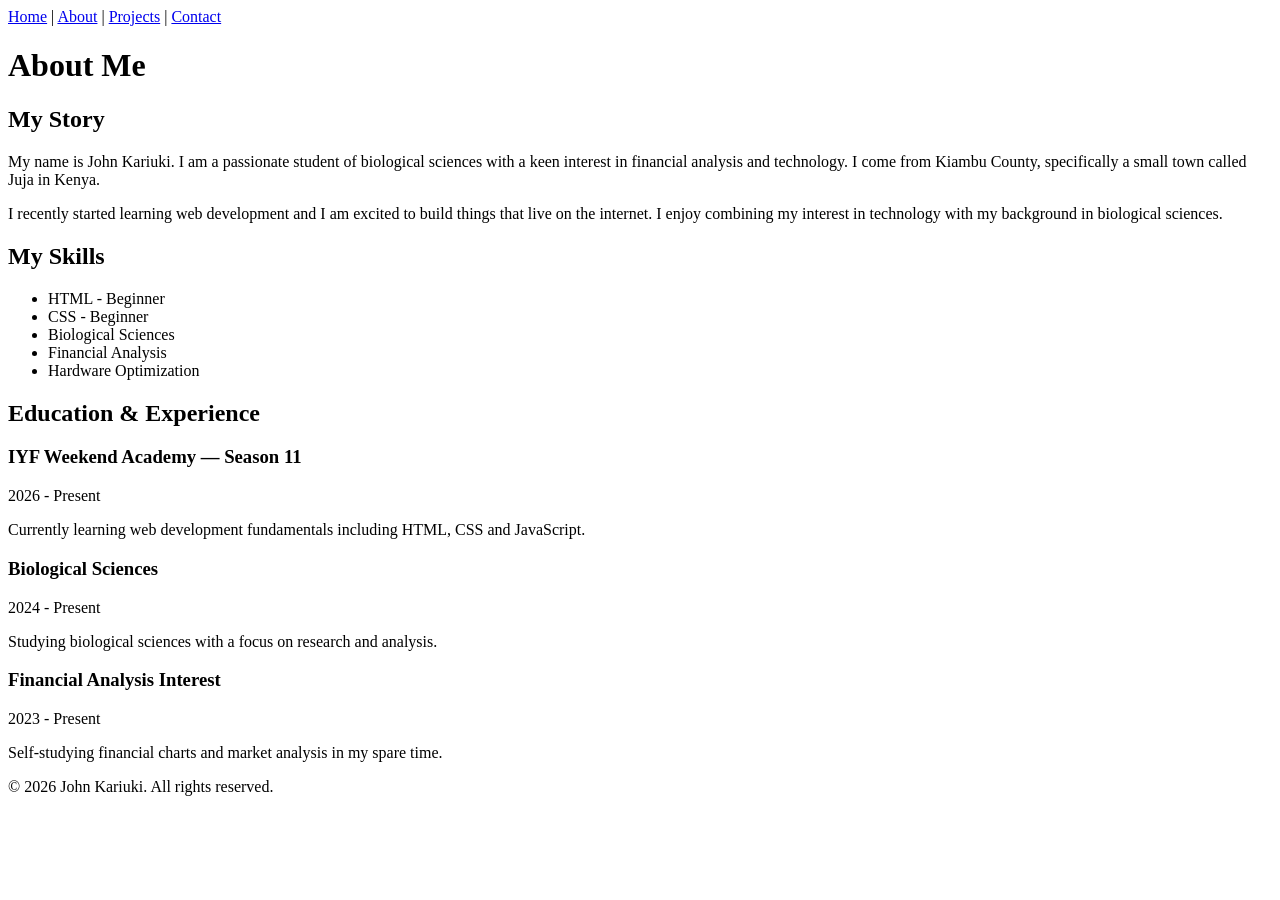
==== about.html @ a52ba3ce "initial file addition" ====
<!DOCTYPE html>
<html lang="en">
<head>
    <meta charset="UTF-8">
    <meta name="viewport" content="width=device-width, initial-scale=1.0">
    <title>John Kariuki - About Me</title>
</head>
<body>

    <!-- Navigation -->
    <nav>
        <a href="index.html">Home</a> |
        <a href="about.html">About</a> |
        <a href="projects.html">Projects</a> |
        <a href="contact.html">Contact</a>
    </nav>

    <!-- About Heading -->
    <h1>About Me</h1>

    <!-- My Story -->
    <section>
        <h2>My Story</h2>
        <p>
            My name is John Kariuki. I am a passionate student of biological sciences 
            with a keen interest in financial analysis and technology. I come from 
            Kiambu County, specifically a small town called Juja in Kenya.
        </p>
        <p>
            I recently started learning web development and I am excited to build 
            things that live on the internet. I enjoy combining my interest in 
            technology with my background in biological sciences.
        </p>
    </section>

    <!-- Skills -->
    <section>
        <h2>My Skills</h2>
        <ul>
            <li>HTML - Beginner</li>
            <li>CSS - Beginner</li>
            <li>Biological Sciences</li>
            <li>Financial Analysis</li>
            <li>Hardware Optimization</li>
        </ul>
    </section>

    <!-- Education & Experience Timeline -->
    <section>
        <h2>Education & Experience</h2>

        <article>
            <h3>IYF Weekend Academy — Season 11</h3>
            <p><time datetime="2026">2026 - Present</time></p>
            <p>Currently learning web development fundamentals including HTML, CSS and JavaScript.</p>
        </article>

        <article>
            <h3>Biological Sciences</h3>
            <p><time datetime="2024">2024 - Present</time></p>
            <p>Studying biological sciences with a focus on research and analysis.</p>
        </article>

        <article>
            <h3>Financial Analysis Interest</h3>
            <p><time datetime="2023">2023 - Present</time></p>
            <p>Self-studying financial charts and market analysis in my spare time.</p>
        </article>

    </section>

    <!-- Footer -->
    <footer>
        <p>© 2026 John Kariuki. All rights reserved.</p>
    </footer>

</body>
</html>
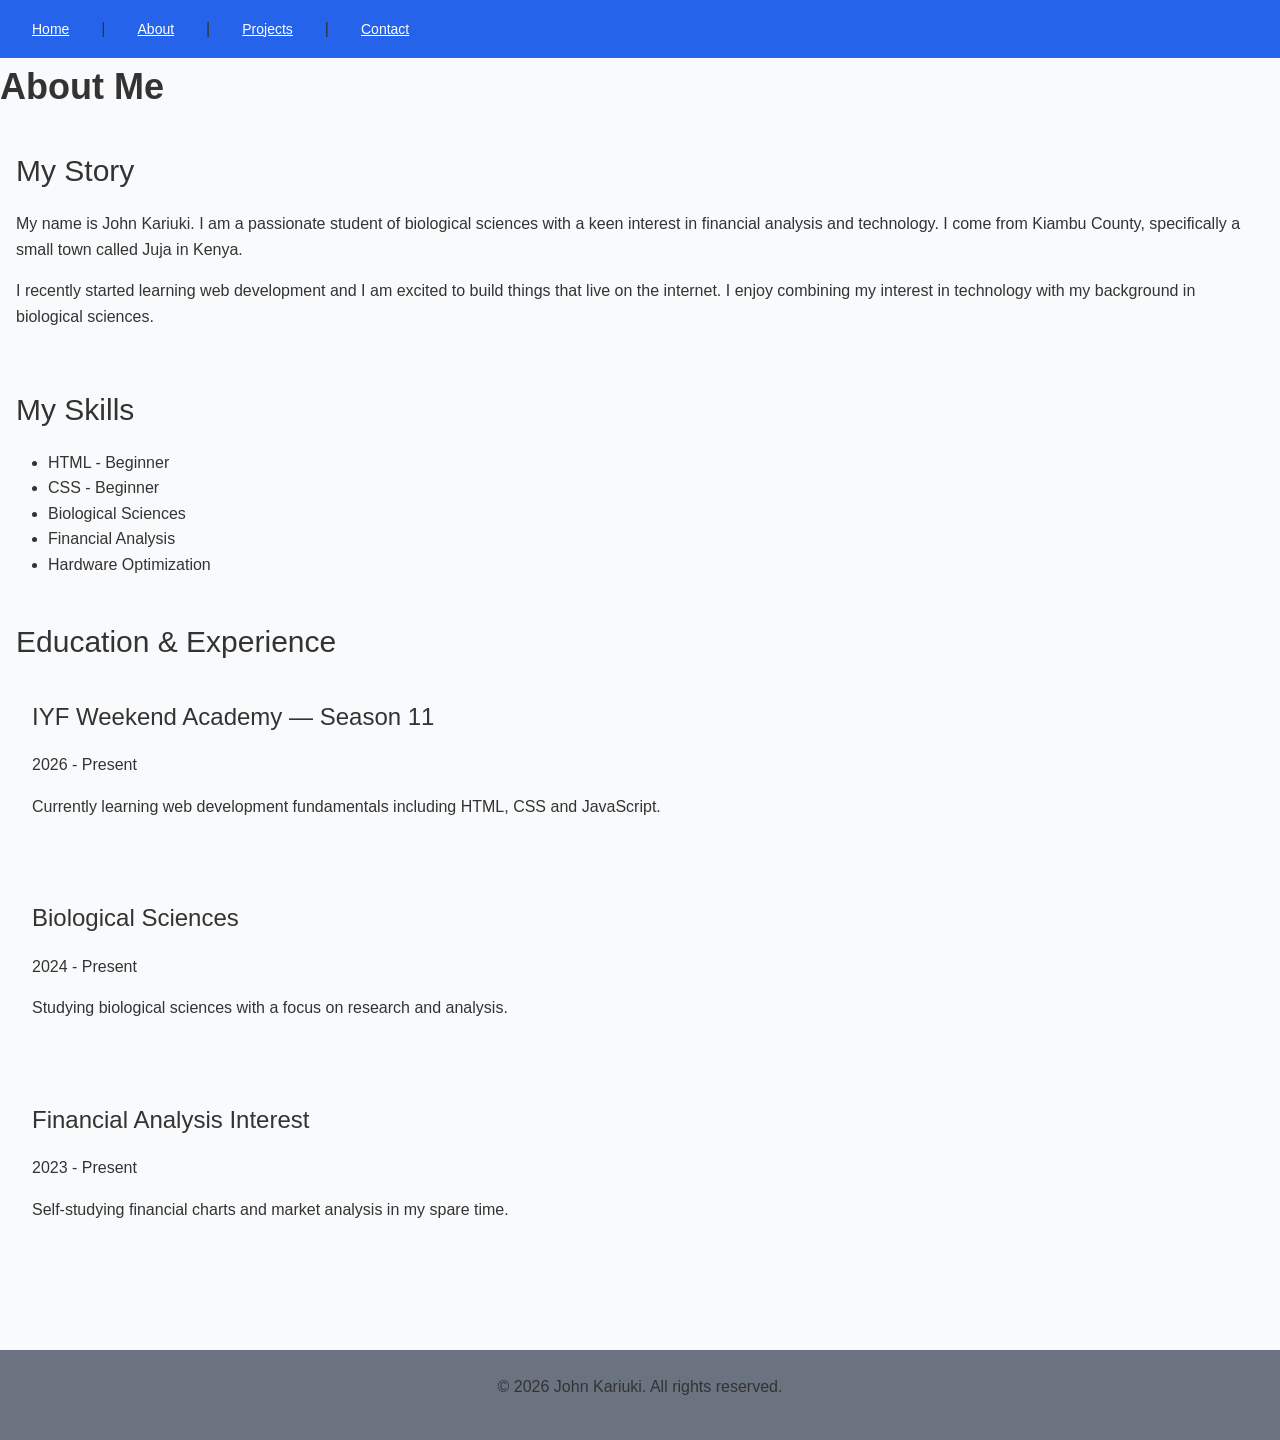
==== commit d3c8a500: "fixed heading errors" ====
--- a/about.html
+++ b/about.html
@@ -3,6 +3,7 @@
 <head>
     <meta charset="UTF-8">
     <meta name="viewport" content="width=device-width, initial-scale=1.0">
+    <link rel="stylesheet" href="styles.css">
     <title>John Kariuki - About Me</title>
 </head>
 <body>
@@ -16,7 +17,7 @@
     </nav>
 
     <!-- About Heading -->
-    <h1>About Me</h1>
+    <h1><strong>About Me</strong></h1>
 
     <!-- My Story -->
     <section>
--- a/styles.css
+++ b/styles.css
@@ -0,0 +1,126 @@
+/* ===== RESET - removes default browser styles ===== */
+* {
+    margin: 0;
+    padding: 0;
+    box-sizing: border-box;
+}
+
+/* ===== GOOGLE FONT - imports Poppins for headings, Open Sans for body ===== */
+@import url('https://fonts.googleapis.com/css2?family=Poppins:wght@400;500;700&family=Open+Sans:wght@400;600&display=swap');
+
+/* ===== BASE STYLES - applied to the whole page ===== */
+body {
+    font-family: 'Open Sans', sans-serif; /* body font */
+    font-size: 16px;                      /* base font size */
+    line-height: 1.6;                     /* space between lines */
+    color: #333333;                       /* dark gray text */
+    background-color: #ffffff;     /* white background */
+}
+
+/* ===== COLOR VARIABLES - your color scheme ===== */
+:root {
+    --color-primary: #2563eb;        /* blue - main brand color */
+    --color-secondary: #10b981;      /* green - accent color */
+    --color-background: #f9fafb;     /* light gray background */
+    --color-text: #333333;           /* dark text */
+    --color-muted: #6b7280;          /* gray - for less important text */
+    --color-primary-light: #93c5fd;  /* light blue */
+    --color-primary-dark: #1d4ed8;   /* dark blue */
+}
+
+/* ===== FONT SIZE VARIABLES - your typography scale ===== */
+:root {
+    --font-xs: 0.75rem;    /* 12px */
+    --font-sm: 0.875rem;   /* 14px */
+    --font-base: 1rem;     /* 16px */
+    --font-lg: 1.125rem;   /* 18px */
+    --font-xl: 1.25rem;    /* 20px */
+    --font-2xl: 1.5rem;    /* 24px */
+    --font-3xl: 1.875rem;  /* 30px */
+    --font-4xl: 2.25rem;   /* 36px */
+}
+
+/* ===== HEADINGS ===== */
+h1, h2, h3, h4, h5, h6 {
+    font-family: 'Poppins', sans-serif; /* heading font */
+    font-weight: 500;
+    margin-bottom: 1rem;
+    color: var(--color-text);
+}
+
+h1 { font-size: var(--font-4xl);} /* biggest heading */
+h2 { font-size: var(--font-3xl); }
+h3 { font-size: var(--font-2xl); }
+
+/* ===== PARAGRAPHS ===== */
+p {
+    font-size: var(--font-base);
+    margin-bottom: 1rem;
+    color: var(--color-text);
+}
+
+/* ===== NAVIGATION ===== */
+nav {
+    background-color: var(--color-primary); /* dark background for nav */
+    padding: 1rem 2rem;
+    display  : flex;
+    justify-content: flex-start;  /* changed from space-between */
+    align-items: center;
+    gap: 2rem;                /* added - clean spacing between links */
+}
+
+nav a {
+    color: #ffffff;
+    font-size: var(--font-sm);
+}
+
+nav a:hover {
+    color: var(--color-primary-light);
+    text-decoration: underline;
+}
+
+/* ===== MAIN CONTENT AREA ===== */
+main {
+    max-width: 1200px; /* limit width for better readability */
+}
+
+/* ===== FOOTER ===== */
+footer {
+    background-color: var(--color-muted); /* dark background */
+    color: #ffffff;                       /* white text */
+    text-align: center;
+    padding: 1.5rem;
+    margin-top: 3rem;
+    font-size: var(--font-sm);
+}
+section {
+    margin-bottom: 0.5rem; /* space between sections */
+    padding-left: 1.5rem; /* added padding to the left */
+    font-size: var(--font-base); /* consistent font size */
+    padding: 1rem; /* added padding for better spacing */
+}
+ul {
+    list-style-type: disc; /* bullet points */
+    margin-left: 2rem;     /* indent for better readability */
+}
+article {
+    margin-bottom: 2rem; /* space between articles */
+    padding: 1rem;       /* padding for better spacing */
+    background-color: var(--color-background); /* light background for articles */
+    border-radius: 8px;  /* rounded corners */
+}
+form {
+    display: flex;
+    flex-direction: column; /* stack form elements vertically */
+    gap: 0.5rem;              /* space between form elements */
+    max-width: 700px;       /* limit form width */
+    justify-content: center; /* center the form */
+    padding-left: 1rem; /* added padding to the left */
+}
+body {
+    font-family: 'Open Sans', sans-serif; /* body font */
+    font-size: 16px;                      /* base font size */
+    line-height: 1.6;                     /* space between lines */
+    color: #333333;                       /* dark gray text */
+    background-color: var(--color-background);     /* white background */
+}
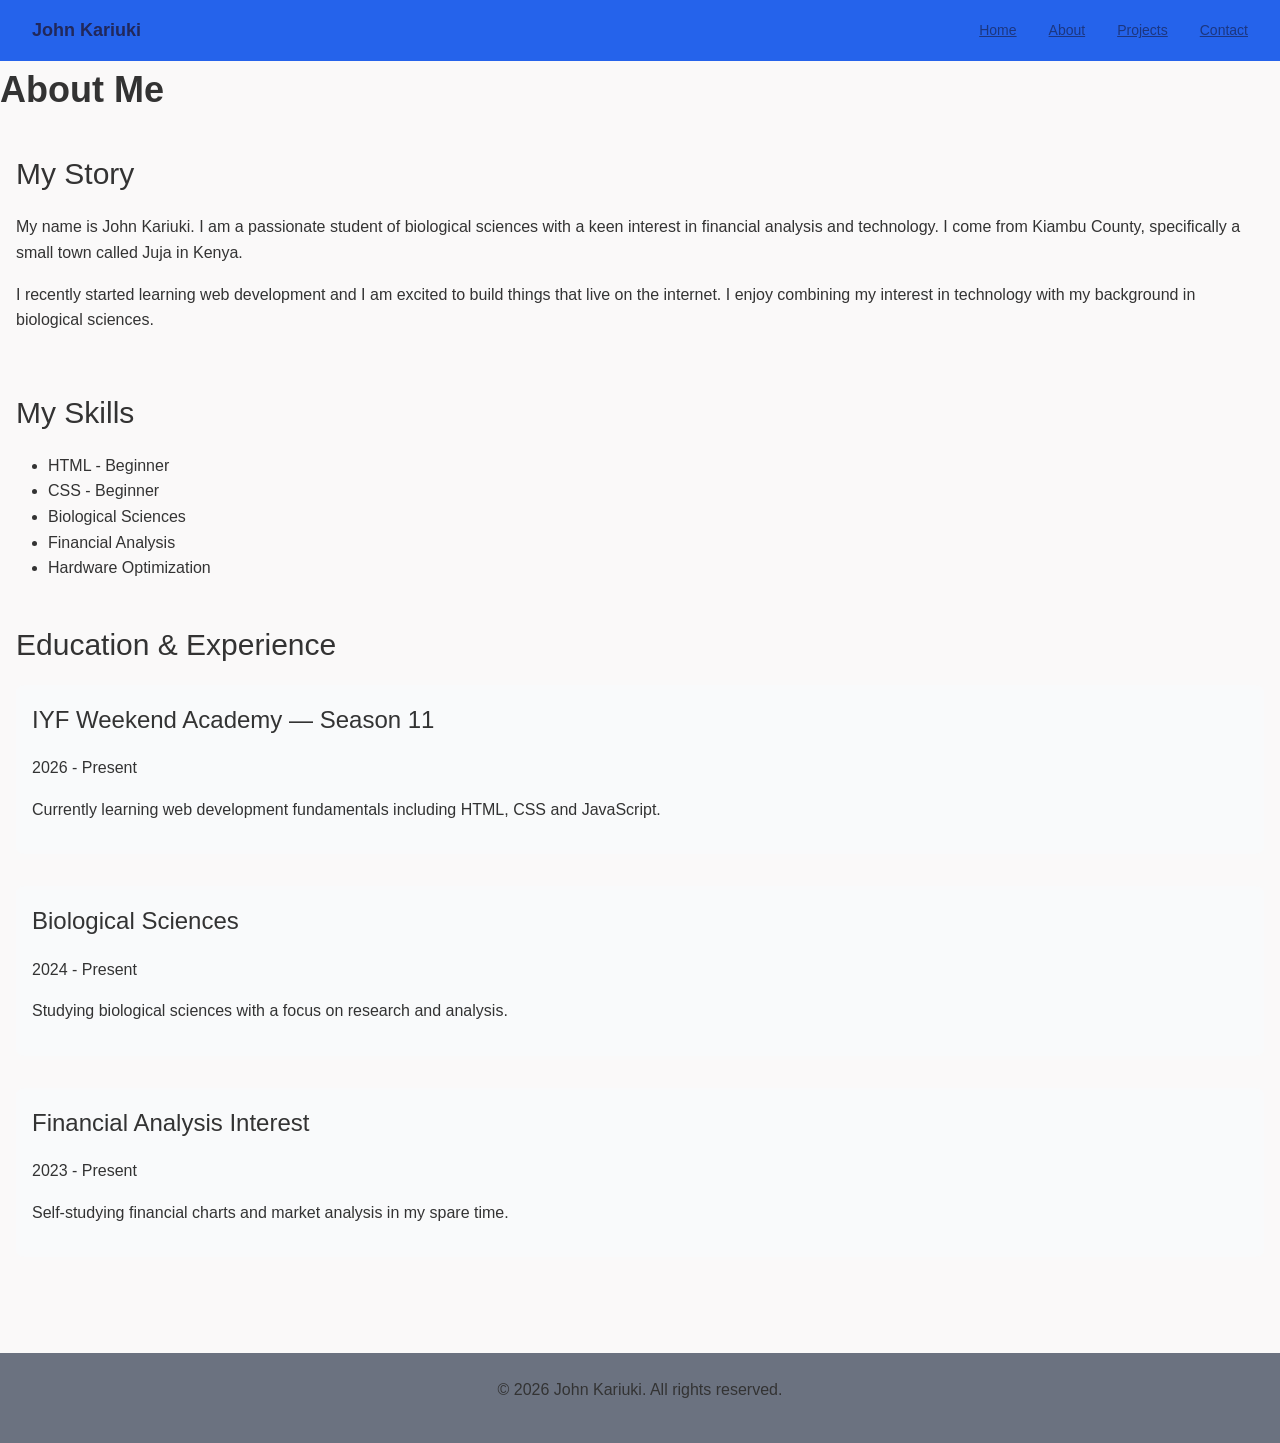
==== commit 196a86dc: "updated projects page" ====
--- a/about.html
+++ b/about.html
@@ -9,12 +9,17 @@
 <body>
 
     <!-- Navigation -->
+    <header>
     <nav>
-        <a href="index.html">Home</a> |
-        <a href="about.html">About</a> |
-        <a href="projects.html">Projects</a> |
-        <a href="contact.html">Contact</a>
+        <div class="logo">John Kariuki</div>
+        <div class="nav-links">
+            <a href="index.html">Home</a>
+            <a href="about.html">About</a>
+            <a href="projects.html">Projects</a>
+            <a href="contact.html">Contact</a>
+        </div>
     </nav>
+</header>
 
     <!-- About Heading -->
     <h1><strong>About Me</strong></h1>
--- a/styles.css
+++ b/styles.css
@@ -14,7 +14,7 @@
     font-size: 16px;                      /* base font size */
     line-height: 1.6;                     /* space between lines */
     color: #333333;                       /* dark gray text */
-    background-color: #ffffff;     /* white background */
+    background-color: #faf9f9e6;     /* white background */
 }
 
 /* ===== COLOR VARIABLES - your color scheme ===== */
@@ -61,22 +61,34 @@
 
 /* ===== NAVIGATION ===== */
 nav {
-    background-color: var(--color-primary); /* dark background for nav */
+    background-color: var(--color-primary);
     padding: 1rem 2rem;
-    display  : flex;
-    justify-content: flex-start;  /* changed from space-between */
-    align-items: center;
-    gap: 2rem;                /* added - clean spacing between links */
+    display: flex;
+    justify-content: space-between;  /* logo left, links right */
+    align-items: center;             /* vertically centered */
 }
 
-nav a {
-    color: #ffffff;
+.logo {
+    color: #1f05059f;
+    font-family: 'Poppins', sans-serif;
+    font-size: var(--font-lg);
+    font-weight: 900;
+}
+
+.nav-links {
+    display: flex;
+    gap: 2rem;          /* space between links */
+    align-items: center;
+}
+
+.nav-links a {
+    color: #12010174;
     font-size: var(--font-sm);
 }
 
-nav a:hover {
+.nav-links a:hover {
     color: var(--color-primary-light);
-    text-decoration: underline;
+    text-decoration: none;
 }
 
 /* ===== MAIN CONTENT AREA ===== */
@@ -117,10 +129,21 @@
     justify-content: center; /* center the form */
     padding-left: 1rem; /* added padding to the left */
 }
-body {
-    font-family: 'Open Sans', sans-serif; /* body font */
-    font-size: 16px;                      /* base font size */
-    line-height: 1.6;                     /* space between lines */
-    color: #333333;                       /* dark gray text */
-    background-color: var(--color-background);     /* white background */
+.projects-grid 
+{
+    display: grid;
+    grid-template-columns: repeat(3, 1fr);
+    gap: 2rem;
+}
+
+.projects-grid article {
+    border: 1px solid #e5e7eb;
+    border-radius: 8px;
+    padding: 1.5rem;
+    background-color: #6c6b6b97;
+}
+.projects-grid img {
+    width: 100%;
+    border-radius: 4px;
+    margin-bottom: 1rem;
 }
